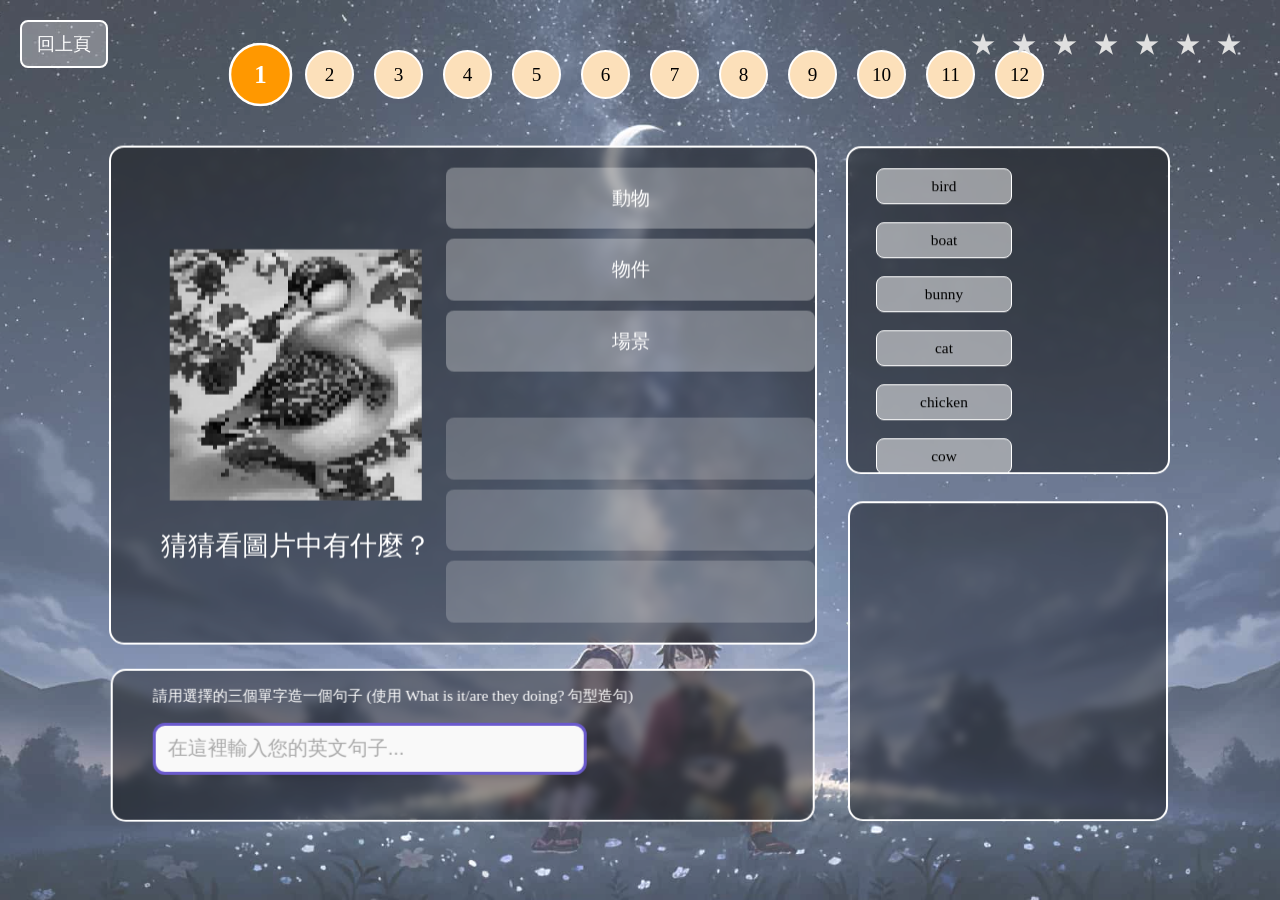
==== easy_mode.html @ 1e6c9f37 "Add files via upload" ====
<!DOCTYPE html>
<html lang="zh-TW">
<head>
    <meta charset="UTF-8">
    <meta name="viewport" content="width=device-width, initial-scale=1.0">
    <title>簡單模式：單字解謎</title>
    <link rel="stylesheet" href="static/css/easy_mode.css">
</head>

<body>
    <audio id="easy-bgm" src="static/audio/music_easy.mp3" loop></audio>

    <div class="bg-layer"></div>
    <a href="index.html" alt="go-back">
        <button id="back-btn" class="back-btn">回上頁</button>
    </a>

    <div id="level-indicator">
        <div class="level-circle active">1</div>
        <div class="level-circle">2</div>
        <div class="level-circle">3</div>
        <div class="level-circle">4</div>
        <div class="level-circle">5</div>
        <div class="level-circle">6</div>
        <div class="level-circle">7</div>
        <div class="level-circle">8</div>
        <div class="level-circle">9</div>
        <div class="level-circle">10</div>
        <div class="level-circle">11</div>
        <div class="level-circle">12</div>
    </div>

    <div id="stars-container">
        <span class="star word-star">★</span>
        <span class="star word-star">★</span>
        <span class="star word-star">★</span>
        <span class="star sentence-star">★</span>
        <span class="star sentence-star">★</span>
        <span class="star sentence-star">★</span>
        <span class="star sentence-star">★</span>

        <div id="scoring-standards" class="scoring-standards">
            <h4>如何獲得更多星星?</h4>
            <ul>
                <li>⭐ 句子符合題目文法提示要求</li>
                <li>⭐ 句子完全使用了所選擇的三個單字</li>
                <li>⭐ 基本文法、大小寫、標點與空格使用正確</li>
                <li>⭐ 句子使用適當形容詞，達一定長度、豐富度</li>  
            </ul>
        </div>
    </div>

    <div id="game-box" class="game-box">
        <div id="left-side">
            <img id="vague-image" src="" alt="vague-image">
            <p>猜猜看圖片中有什麼？</p>
        </div>
        <div id="right-side">
            <div id="tip-boxes">
                <div class="tip-box" id="tip1"></div>
                <div class="tip-box" id="tip2"></div>
                <div class="tip-box" id="tip3"></div>
            </div>
            <div id="answer-boxes">
                <div class="answer-box" id="answer1"></div>
                <div class="answer-box" id="answer2"></div>
                <div class="answer-box" id="answer3"></div>
            </div>
        </div>
    </div>

    <div class="sentence" id="sentence">
        <p>請用選擇的三個單字造一個句子</p>
        <input type="text" id="sentence-input" placeholder="在這裡輸入您的英文句子..." class="sentence-input">
        <button class="confirm-btn hidden">確認</button>
    </div>

    <div id="answer-area" class="answer-area">
        <div class="word-card">
            <div class="cards"></div>
            <button class="submit-btn hidden">檢查答案</button>
        </div> 
        <div class="feed-back">
            <div id="feedback-container"></div>
        </div> 
    </div>

    <div id="image-modal" class="modal-backdrop">
        <div class="modal-content">
            <div id="modal-summary-stars" class="modal-summary-stars">
                <span class="m-star">★</span>
                <span class="m-star">★</span>
                <span class="m-star">★</span>
                <span class="m-star">★</span>
                <span class="m-star">★</span>
                <span class="m-star">★</span>
                <span class="m-star">★</span>
            </div>
            <div class="modal-body">
                <div class="modal-body-flex">
                    <div class="image-column">
                        <h3>關卡原始圖片：</h3>
                        <img id="generated-image" src="" alt="Original Image">
                    </div>
                    <div class="image-column">
                        <h3>您用句子生成的圖片如下：</h3>
                        <div id="ai-loading-placeholder">圖片生成中...</div>
                        <img id="ai-generated-image" src="" alt="AI Generated Image" class="hidden">
                    </div>
                </div>
            </div>
            <div class="modal-footer">
                <button id="next-level-btn">下一關</button>
            </div>
        </div>
    </div>

    <script>
        let currentLevel = 1; 
        let levelDataCache = []; 
        let currentSentencePrompt = ""; 
        let feedbackCount = 0; 

        const words = [
            "universe","crocodile","jellyfish","farm","cow","chicken","turtle","umbrella","raining",
            "pigeon","penguin","fence","waterfall","elephant","bird","bunny","desert","wolf","rock",
            "zebra","lion","boat","ocean","whale","cat","moon","night","koala","ice","grass","puppy",
            "parrot","forest","snow","rose","duck","tiger","horse","goose","mountain","giraffe","fish"
        ];

        function updateStars(type, count) {
            const selector = type === 'word' ? '.word-star' : '.sentence-star';
            const starGroup = document.querySelectorAll(selector);
            starGroup.forEach((star, index) => {
                if (index < count) {
                    star.classList.add('active'); 
                } else {
                    star.classList.remove('active');
                }
            });
        }

        function typeEffect(elementId, text, delay = 30, callback = null) {
            const container = document.getElementById(elementId);
            container.innerHTML = ''; 
            
            const outputElement = document.createElement('div');
            outputElement.style.whiteSpace = 'pre-wrap'; 
            outputElement.style.lineHeight = '1.6'; 
            container.appendChild(outputElement);
            
            let i = 0;
            const feedBackBox = document.querySelector(".feed-back"); 
            
            function typing() {
                if (i < text.length) {
                    outputElement.textContent += text.charAt(i);
                    i++;
                    if (feedBackBox) feedBackBox.scrollTop = feedBackBox.scrollHeight;
                    setTimeout(typing, delay);
                } else if (callback) { 
                    callback(); 
                }
            }
            typing();
        }

        // 純前端 AI 繪圖產生器 (帶失敗替代圖片)
        async function generateFrontendImage(promptText) {
            const encodedPrompt = encodeURIComponent(`children storybook style illustration, ${promptText}, vivid colors, cute, clean lines`);
            const imageUrl = `https://image.pollinations.ai/prompt/${encodedPrompt}?width=512&height=512&nologo=true`;
            const fallbackImage = "static/image/default_ai.png"; // 備用圖片路徑

            return new Promise((resolve) => {
                const img = new Image();
                img.src = imageUrl;
                img.onload = () => resolve(imageUrl);
                img.onerror = () => {
                    console.warn("Pollinations.ai 請求失敗，切換至備用圖片");
                    const levelData = levelDataCache.find(item => Number(item.level) === Number(currentLevel));
                    resolve(levelData ? levelData.image_origin : fallbackImage);
                };
            });
        }

        // Gemini API 前端呼叫邏輯
        async function fetchGeminiAnalysis(userSentence, correctSelected, wrongSelected, missingWords, targetAnswers, sentencePrompt, roundIndex) {
            const requestBody = {
                userSentence,
                correctSelected,
                wrongSelected,
                missingWords,
                targetAnswers,
                sentencePrompt,
                roundIndex
            };

            // 呼叫自己的後端路由
            const response = await fetch("/api/gemini", {
                method: "POST",
                headers: { "Content-Type": "application/json" },
                body: JSON.stringify(requestBody)
            });

            if (!response.ok) {
                throw new Error(`Serverless API 回應異常: ${response.status}`);
            }

            const data = await response.json();
            return data.result;
        }

        // API 請求失敗時觸發的本地罐頭診斷引擎 (Fallback)
        function generatePureFrontendFeedback(sentence, missingWords, userWords) {
            let feedback = "🤖 AI 老師學習與診斷建議：\n\n";
            const s = sentence.trim();

            if (missingWords.length > 0) {
                feedback += `1. 單字提示：有部分目標單字尚未答對或填入哦！請再次檢查圖片細節。\n`;
            } else {
                feedback += `1. 單字提示：太棒了！三個圖片目標單字都有正確選擇與應用！\n`;
            }

            let grammarIssues = [];
            if (!/^[A-Z]/.test(s)) grammarIssues.push("句首字母記得要大寫");
            if (!/[.!?]$/.test(s)) grammarIssues.push("句尾記得加上標點符號 (.)");
            
            if (grammarIssues.length > 0) {
                feedback += `2. 文法修正：${grammarIssues.join("；")}。\n`;
            } else {
                feedback += `2. 文法修正：大小寫與句尾標點符號非常標準！\n`;
            }

            const wordCount = s.split(/\s+/).filter(w => w.length > 0).length;
            if (wordCount < 6) {
                feedback += `3. 畫面引導建議：試著加入一些形容詞（如 big, cute, happy）來豐富句子內容，讓畫面更生動！\n`;
            } else {
                feedback += `3. 畫面引導建議：句子非常有豐富度，表現非常優異！\n`;
            }

            return feedback;
        }

        async function showModal() {
            const levelData = levelDataCache.find(item => Number(item.level) === Number(currentLevel));
            const userSentence = document.getElementById("sentence-input").value.trim();
            
            const currentWordStars = document.querySelectorAll('.word-star.active').length;
            const currentSentenceStars = document.querySelectorAll('.sentence-star.active').length;

            const originalImg = document.getElementById("generated-image");
            const aiImg = document.getElementById("ai-generated-image");
            const loading = document.getElementById("ai-loading-placeholder");
            const footer = document.querySelector(".modal-footer"); 

            if (levelData) originalImg.src = levelData.image_origin;
            loading.classList.remove("hidden");
            loading.textContent = "AI 繪圖大師正在根據你的造句繪製插畫..."; 
            aiImg.classList.add("hidden");
            footer.style.display = "none"; 

            document.getElementById("image-modal").classList.add("visible");
            playStarAnimation(currentWordStars, currentSentenceStars);

            handleFinalSave();

            try {
                const generatedUrl = await generateFrontendImage(userSentence);
                aiImg.src = generatedUrl;
                loading.classList.add("hidden");
                aiImg.classList.remove("hidden");
                footer.style.display = "flex"; 
                
                saveToPortfolio({
                    image: generatedUrl, 
                    mode: '簡單模式',
                    level: currentLevel,
                    sentence: userSentence,
                    wordStars: currentWordStars,
                    sentenceStars: currentSentenceStars,
                    time: new Date().toLocaleString('zh-TW', { hour12: false })
                });
            } catch (e) {
                loading.textContent = "生圖功能暫時休息，不影響過關，請點擊下一關。";
                footer.style.display = "flex";
            }
        }

        function loadLevel(level, isReplay = false) {
            if (level > levelDataCache.length) { level = 1; }
            if (level < 1) { level = 1; }
            
            const levelData = levelDataCache.find(item => item.level === level);
            if (!levelData) return;
            
            currentLevel = level;
            feedbackCount = 0; 
            
            document.querySelectorAll(".level-circle").forEach(c => {
                c.classList.remove("active");
                if (parseInt(c.textContent) === level) c.classList.add("active");
            });

            document.getElementById("vague-image").src = levelData.image_vague;
            document.getElementById("tip1").textContent = levelData.tip[0];
            document.getElementById("tip2").textContent = levelData.tip[1];
            document.getElementById("tip3").textContent = levelData.tip[2];

            if (!isReplay) {
                document.querySelectorAll(".answer-box").forEach(b => { 
                    b.textContent = ""; 
                    b.classList.remove("incorrect", "correct", "correct-locked"); 
                });

                document.getElementById("sentence-input").value = "";
                document.getElementById("feedback-container").innerHTML = "";

                const confirmBtn = document.querySelector(".confirm-btn");
                if (confirmBtn) {
                    confirmBtn.textContent = "確認";
                    confirmBtn.disabled = false; 
                }

                renderCards(); 
                setSentencePrompt(levelData);
            }

            updateConfirmButton();

            document.querySelectorAll(".star").forEach(s => {
                s.classList.remove("active", "lit"); 
            });
            document.querySelectorAll(".m-star").forEach(s => {
                s.classList.remove("active-word", "active-sentence", "lit");
            });
        }

        function renderCards() {
            const container = document.querySelector(".cards");
            const taken = Array.from(document.querySelectorAll(".answer-box")).map(b => b.textContent.trim()).filter(w => w !== "");
            container.innerHTML = "";
            [...words].sort().forEach(word => {
                if (taken.includes(word)) return;
                const card = document.createElement("div");
                card.className = "card";
                card.textContent = word;
                card.dataset.word = word;
                container.appendChild(card);
            });
        }

        function setSentencePrompt(levelData) {
            const p = document.querySelector("#sentence p");
            if (levelData?.sentence?.length > 0) {
                currentSentencePrompt = levelData.sentence[Math.floor(Math.random() * levelData.sentence.length)];
                p.innerHTML = `請用選擇的三個單字造一個句子 (${currentSentencePrompt})`;
            }
        }

        function updateConfirmButton() {
            const a1 = document.getElementById("answer1").textContent.trim();
            const a2 = document.getElementById("answer2").textContent.trim();
            const a3 = document.getElementById("answer3").textContent.trim();
            const s = document.getElementById("sentence-input").value.trim();
            
            const isCardsFull = (a1 !== "" && a2 !== "" && a3 !== "");
            document.querySelector(".submit-btn").classList.toggle("hidden", !isCardsFull);

            const isSentenceReady = (s !== "");
            document.querySelector(".confirm-btn").classList.toggle("hidden", !isSentenceReady);
        }

        function handleSubmitAnswer() {
            const levelData = levelDataCache.find(item => item.level === currentLevel);
            if (!levelData) return;
            const userBoxes = [document.getElementById("answer1"), document.getElementById("answer2"), document.getElementById("answer3")];
            const corrects = levelData.answer.map(w => w.toLowerCase());

            userBoxes.forEach(box => {
                const word = box.textContent.trim().toLowerCase();
                box.classList.remove("incorrect", "correct", "correct-locked");
                if (corrects.includes(word)) {
                    box.classList.add("correct", "correct-locked"); 
                } else if (word !== "") {
                    box.classList.add("incorrect"); 
                }
            });
            const correctCount = document.querySelectorAll(".answer-box.correct").length;
            updateStars('word', correctCount);
        }

        function evaluateSentenceStars(sentence, userWords) {
            let stars = 0;
            const s = sentence.trim();
            const sLower = s.toLowerCase();
            
            const hasPattern = /\b(these|those|they are)\b/i.test(sLower) || /\bwhat (is|are) .+ doing\b/i.test(sLower);
            const usedCount = userWords.filter(w => sLower.includes(w.toLowerCase())).length;
            
            const hasSubject = /\b(i|you|he|she|it|we|they|the|this|that|these|those)\b/i.test(sLower);
            const hasVerb = /\b(is|am|are|was|were|be|have|has|do|does|did|can|could|will|should)\b/i.test(sLower);
            const properFormat = /^[A-Z]/.test(s) && /[.!?]$/.test(s); 
            const noSpacingIssue = !(/\s[.,!?;:]|[.,!?;:](?!\s|$)|\s{2,}/.test(s)); 
            
            const wordCount = s.split(/\s+/).filter(w => w.length > 0).length;
            const hasAdjective = /\b(beautiful|cute|big|huge|tall|short|small|happy|sad|hot|cold|red|orange|blue|green|yellow|white|black|gray|fast|slow|good|nice)\b/i.test(sLower);

            if (hasPattern) {
                stars = 1;
                if (usedCount >= 3) {
                    stars = 2;
                    if (properFormat && hasSubject && hasVerb && noSpacingIssue) {
                        stars = 3;
                        if (wordCount >= 6 && hasAdjective) {
                            stars = 4;
                        }
                    }
                }
            }

            updateStars('sentence', stars);
        }

        async function handleConfirm() {
            const btn = document.querySelector(".confirm-btn");
            const sentenceInput = document.getElementById("sentence-input");
            const levelData = levelDataCache.find(item => item.level === currentLevel);
            
            if (!levelData) return;

            const userBoxes = [document.getElementById("answer1"), document.getElementById("answer2"), document.getElementById("answer3")];
            const selectedWords = userBoxes.map(b => b.textContent.trim().toLowerCase()).filter(w => w !== "");
            const targetAnswers = levelData.answer.map(w => w.toLowerCase());

            const correctSelected = selectedWords.filter(w => targetAnswers.includes(w));
            const wrongSelected = selectedWords.filter(w => !targetAnswers.includes(w));
            const missingWords = targetAnswers.filter(w => !selectedWords.includes(w));

            evaluateSentenceStars(sentenceInput.value.trim(), selectedWords);

            if (feedbackCount >= 2) { 
                showModal();
                return;
            }

            btn.disabled = true;
            document.getElementById("feedback-container").innerHTML = "🤖 AI 老師正在連線批改並分析學習進度...";

            let finalFeedback = "";
            try {
                // 優先呼叫 Gemini API 分析
                finalFeedback = await fetchGeminiAnalysis(
                    sentenceInput.value.trim(),
                    correctSelected,
                    wrongSelected,
                    missingWords,
                    targetAnswers,
                    currentSentencePrompt,
                    feedbackCount
                );
            } catch (err) {
                console.warn("Gemini API 請求失敗，改為本地診斷引導:", err);
                finalFeedback = generatePureFrontendFeedback(sentenceInput.value.trim(), missingWords, selectedWords);
            }

            typeEffect('feedback-container', finalFeedback, 30, () => {
                feedbackCount++; 
                btn.disabled = false;

                if (feedbackCount < 2) {
                    btn.textContent = "再造一次";
                } else {
                    btn.textContent = "生成圖片";
                }
                updateConfirmButton();
            });
        }

        window.addEventListener("DOMContentLoaded", () => {
            const bgm = document.getElementById("easy-bgm");
            if (bgm) {
                bgm.play().catch(e => console.log("BGM 自動播放限制受限"));
            }

            document.querySelector(".cards").addEventListener("click", e => {
                if (!e.target.classList.contains("card")) return;
                const emptyBox = [
                    document.getElementById("answer1"),
                    document.getElementById("answer2"),
                    document.getElementById("answer3")
                ].find(b => b.textContent.trim() === "");
                
                if (emptyBox) {
                    emptyBox.textContent = e.target.dataset.word; 
                    e.target.remove(); 
                    updateConfirmButton(); 
                }
            });

            document.querySelectorAll(".answer-box").forEach(box => {
                box.addEventListener("click", () => {
                    if (box.textContent === "" || box.classList.contains("correct-locked")) return;
                    box.textContent = ""; 
                    box.classList.remove("incorrect", "correct");
                    renderCards(); 
                    updateConfirmButton();
                });
            });

            document.getElementById("sentence-input").addEventListener("input", () => {
                updateConfirmButton();
            });

            document.querySelector(".confirm-btn").addEventListener("click", handleConfirm);
            document.querySelector(".submit-btn").addEventListener("click", handleSubmitAnswer); 

            document.getElementById("next-level-btn").addEventListener("click", () => { 
                document.getElementById("image-modal").classList.remove("visible");
                handleFinalSave(); 

                document.querySelectorAll(".m-star").forEach(s => s.classList.remove("lit"));
                
                setTimeout(() => {
                    loadLevel(currentLevel + 1); 
                }, 100);
            });
            
            fetch("static/data/easy_mode.json")
                .then(res => res.json())
                .then(data => { 
                    levelDataCache = data; 
                    const urlParams = new URLSearchParams(window.location.search);
                    const levelParam = urlParams.get('level');
                    loadLevel(levelParam ? parseInt(levelParam) : 1);
                })
                .catch(err => {
                    console.error("關卡資料載入失敗", err);
                });
        });

        function saveToPortfolio(data) {
            try {
                let portfolio = JSON.parse(localStorage.getItem('userPortfolio')) || [];
                portfolio.unshift(data); 
                
                if (portfolio.length > 15) {
                    portfolio.pop(); 
                }
                
                localStorage.setItem('userPortfolio', JSON.stringify(portfolio));
            } catch (e) {
                console.error("作品集儲存失敗，空間不足", e);
            }
        }

        function playStarAnimation(totalWordStars, totalSentenceStars) {
            const modalStars = document.querySelectorAll('.m-star');
            const starAudioPath = 'static/audio/star.mp3';
            
            modalStars.forEach(s => s.classList.remove('active-word', 'active-sentence'));

            for (let i = 0; i < totalWordStars; i++) {
                setTimeout(() => {
                    if (modalStars[i]) {
                        modalStars[i].classList.add('active-word'); 
                        new Audio(starAudioPath).play().catch(e => {});
                    }
                }, i * 400);
            }

            for (let j = 0; j < totalSentenceStars; j++) {
                setTimeout(() => {
                    const starIndex = j + 3; 
                    if (modalStars[starIndex]) {
                        modalStars[starIndex].classList.add('active-sentence'); 
                        new Audio(starAudioPath).play().catch(e => {});
                    }
                }, (j + totalWordStars) * 400); 
            }
        }

        function handleFinalSave() {
            const mode = 'easy';
            const currentWordStars = document.querySelectorAll('.word-star.active').length;
            const currentSentenceStars = document.querySelectorAll('.sentence-star.active').length;
            const totalStars = currentWordStars + currentSentenceStars;

            let starRecords = JSON.parse(localStorage.getItem('starRecords')) || { "easy": {}, "hard": {} };
            if (!starRecords[mode]) starRecords[mode] = {};
            
            const prevStars = starRecords[mode][currentLevel] || 0;
            if (totalStars > prevStars) {
                starRecords[mode][currentLevel] = totalStars;
                localStorage.setItem('starRecords', JSON.stringify(starRecords));
            }

            let progressData = JSON.parse(localStorage.getItem('gameProgress')) || { "easy": 1, "hard": 1 };
            if (currentLevel >= progressData[mode]) {
                progressData[mode] = currentLevel + 1;
                localStorage.setItem('gameProgress', JSON.stringify(progressData));
            }
        }
    </script>
</body>
</html>
---- static/css/easy_mode.css ----
body, html {
    margin: 0;
    padding: 0;
    height: 100%;
    overflow: hidden;
    font-family: "Noto Sans TC", "sans-serif"; 
    color: white;
    text-align: center;
    align-items: center;
    box-sizing: border-box;
}
.bg-layer {
    position: fixed;
    top: 0;
    left: 0;
    width: 100%;
    height: 100%;
    background-image: url('/static/image/background_easy.jpg');
    background-size: cover;
    background-position: center;
    background-repeat: no-repeat;
    opacity: 0.75; /* ✅ 只讓背景變透明 */
    z-index: -1; /* ✅ 在所有前景元素之下 */
}

#back-btn {
    position: fixed;
    top: 20px;
    left: 20px;
    padding: 10px 15px;
    background: rgba(255, 255, 255, 0.3);
    border: 2px solid white;
    border-radius: 8px;
    color: white;
    font-size: 1.1em;
    cursor: pointer;
    transition: background 0.3s ease;
}
#back-btn:hover {
    background: rgba(255, 255, 255, 0.5);
}

.game-box {
    position: absolute;
    top: 50%;
    left: 50%;
    width: 55%;
    height: 55%;
    transform: translate(-75%, -61%);
    background: rgba(0, 0, 0, 0.4);
    border: 2px solid white;
    border-radius: 15px;
    backdrop-filter: blur(5px);
    display: flex;
    justify-content: center;
    align-items: center;
}
.sentence {
    box-sizing: border-box;
    position: absolute;
    top: 50%;
    left: 40%;
    width: 55%;
    height: 17%;
    background: rgba(0, 0, 0, 0.4);
    border: 2px solid white;
    border-radius: 15px;
    backdrop-filter: blur(5px);
    transform: translate(-57%, 143%);
    text-align: left;
    font-size: 1.2em;
    padding: 0 40px;
}
.sentence p {
    font-size: 1.2vw;
    /* margin: 20px 0; */
}
/* 針對造句區域的樣式調整 */
.sentence-input {
    width: 70%; /* 依照使用者要求設定寬度 */
    height: 35%; /* 固定高度，使其看起來像長方形 */
    padding: 0 12px; /* 左右內邊距，上下由 height 決定 */
    line-height: 48px; /* 確保文字垂直居中 */
    box-sizing: border-box; /* 確保 padding/border 不增加總尺寸 */
    border: 3px solid #6A5ACD; /* 紫羅蘭色邊框 */
    border-radius: 12px;
    font-size: 20px;
    box-shadow: 0 4px 6px rgba(0, 0, 0, 0.1);
    font-family: 'Inter', Arial, sans-serif;
    transition: border-color 0.3s, box-shadow 0.3s;
    background-color: #f9f9f9;
    /* 關鍵：確保文字不會換行，且超出部分隱藏 */
    white-space: nowrap;
    overflow-x: auto; /* 允許橫向滾動查看超出內容 */
    overflow-y: hidden; /* 隱藏垂直滾動條 */
    /* margin-bottom: 50px; */
}

.sentence-input::placeholder {
    color: #aaa;
}

.sentence-input:focus {
    outline: none;
    border-color: #483D8B; /* 深紫羅蘭色 */
    box-shadow: 0 0 10px rgba(72, 61, 139, 0.6);
}

.answer-area {
    position: absolute;
    top: 50%;
    left: 50%;
    width: 25%;
    height: 75%;
    transform: translate(65%, -45%);
    display: flex;
    justify-content: center;
    align-items: center;
    flex-direction: column;
    gap: 4%;
}
.word-card, .feed-back {
    width: 100%;
    height: 48%;
    background: rgba(0, 0, 0, 0.4); 
    border: 2px solid white;
    border-radius: 15px;
    backdrop-filter: blur(5px);
}
.word-card {
    display: flex;
    flex-direction: row;
    gap: 5%;
}
.cards{
    height: 100%;
    width: 60%;
    /* border: 3px solid black; */
    display: flex;
    flex-direction: column;
    gap: 10px;
    overflow-y: scroll;
}
.cards::-webkit-scrollbar {
    display: none;
}

.card {
    width: 70%;
    padding: 8px 0;
    margin: 4px auto;
    background: rgba(255, 255, 255, 0.5);
    border: 1px solid white;
    color: black;
    border-radius: 8px;
    text-align: center;
    font-size: 1.2vw;
    cursor: pointer;
    transition: 0.2s;
}
.card:first-child {
    margin-top: 20px;
}
.card:last-child {
    margin-bottom: 20px;
}
.card:hover {
    background: rgba(255, 255, 255, 0.7);
}

.confirm {
    display: flex;
    height: 100%;
    width: 20%;
    /* border: 3px solid black; */
    align-items: flex-end;
    justify-content: left;
}

.feed-back {
    display: grid;
    box-sizing: border-box;
    padding: 20px 10px;
    text-align: center;
    justify-content: center;
    align-content: flex-start;
    font-size: 1em;
    overflow: hidden;
    overflow-y: auto;
}

.feed-back::-webkit-scrollbar {
    width: 0;
    height: 0;
}

#level-indicator {
    width: 100%;
    display: flex;
    justify-content: center;
    gap: 20px; /* 等距 */
    margin-top: 50px; /* 讓它在 game-box 上方 */
}

.level-circle {
    width: 5vh;
    height: 5vh;
    border-radius: 50%;
    background: rgb(252, 224, 186);
    color: black;
    border: 2px solid white;
    display: flex;
    justify-content: center;
    align-items: center;
    font-size: 1.2em;
    user-select: none; /* 禁止選取文字 */
    pointer-events: none; /* 禁止點擊 */
    transition: transform 0.3s ease, background 0.3s ease;
}
/* 當前關卡 */
.level-circle.active {
    transform: scale(1.4);
    background: rgb(255, 174, 45);
    color: black;
    font-weight: bold;
}
/* 星星 */
.star {
    font-size: 2vw;
    color: #e0e0e0; /* 預設灰色 */
    transition: color 0.3s, transform 0.3s;
    display: inline-block;
    /* -webkit-text-stroke: 1px #555; 1px 寬的黑色邊框 */
}
.word-star.active {
    color: #f1c40f; /* 亮黃色 */
    text-shadow: 0 0 10px rgba(241, 196, 15, 0.6);
    transform: scale(1.1);
}

/* 後四顆：造句星星點亮時（橘色） */
.sentence-star.active {
    color: #ff8800; /* 亮橘色 */
    text-shadow: 0 0 12px rgba(255, 136, 0, 0.6);
    transform: scale(1.1);
}
#stars-container {
    display: flex;
    position: absolute;
    top: 3vh;
    right: 3vw;
    flex-direction: row;
    gap: 15px;
    cursor: help;
}
/* 資訊框的基本設定 */
.scoring-standards {
    display: none;        /* 預設隱藏 */
    position: absolute;
    top: 40px;            /* 出現在星星下方 */
    right: 0;             /* 靠右對齊 */
    width: 300px;
    background-color: rgba(0, 0, 0, 0.75); /* 半透明黑色背景 */
    color: white;
    padding: 15px;
    border-radius: 8px;
    box-shadow: 0 4px 15px rgba(0,0,0,0.3);
    z-index: 1000;        /* 確保在最上層 */
    text-align: left;
    pointer-events: none; /* 防止滑鼠滑入資訊框時造成閃爍 */
}

/* 核心邏輯：當滑鼠停留在容器上時，顯示資訊框 */
#stars-container:hover .scoring-standards {
    display: block;
}

/* 內部的文字樣式微調 */
.scoring-standards h4 {
    margin: 0 0 10px 0;
    color: #f1c40f;
    font-size: 1.1em;
}

.scoring-standards ul {
    margin: 0;
    padding-left: 0;
    list-style: none;
    font-size: 0.9em;
    line-height: 1.6;
}

/* 左側圖片區 */
#left-side {
    flex: 1;
    height: 100%;
    display: flex;
    justify-content: center; /* 水平置中 */
    align-items: center;     /* 垂直置中 */
    flex-direction: column;
    font-size: 1.5em;
    /* border: 2px solid black; */
    transform: translate(5%, 5%);
}
#left-side p {
    font-size: 3vh;
}
#vague-image {
    width: 75%;  /* 可自行調整 */
    height: auto;
    object-fit: cover;
}

/* 圖片淡出 */
#vague-image.fade-out {
    opacity: 0;
    transition: opacity 0.7s ease-in-out;
}

/* 圖片淡入 */
#vague-image.fade-in {
    opacity: 1;
    transition: opacity 0.7s ease-in-out;
}

/* 右側區域 */
#right-side {
    flex: 1;
    height: 100%;
    display: flex;
    flex-direction: column;
    justify-content: center; /* 上下分開 */
    align-items: center;            /* 水平置中 */
    padding: 20px 0;                /* 上下內距 */
    box-sizing: border-box;
    gap: 10%;
}

/* 上方提示框 */
#tip-boxes {
    display: flex;
    flex-direction: column;
    gap: 10px;
    height: 45%; /* 分配這組容器在右側佔用的總高度比例 */
    width: 100%; /* 寬度佔滿，由內部的 box 自己決定寬度 */
    align-items: center;
}
.tip-box {
    height: 30%;          /* 佔父容器 (#tip-boxes) 高度的 15% */
    min-height: 30px;     /* 設定保險值，避免縮得太小 */
    
    /* 2. 透過長寬比自動決定寬度 */
    aspect-ratio: 6 / 1;  
    width: auto;
    background: rgba(255, 255, 255, 0.3);
    border-radius: 8px;
    display: flex;
    justify-content: center;
    align-items: center;
    font-size: 1.5vw;
}
/* 下方答案框 */
#answer-boxes {
    display: flex;
    flex-direction: column;
    gap: 10px;
    height: 45%; /* 分配這組容器在右側佔用的總高度比例 */
    width: 100%; /* 寬度佔滿，由內部的 box 自己決定寬度 */
    align-items: center;
}
/* 正確答案的綠色背景 */
.answer-box.correct, .answer-box.correct-locked {
    background-color: rgb(120, 255, 120); 
    color: black; /* 確保文字在淺綠背景上清晰 */
}

/* 錯誤答案的紅色背景 */
.answer-box.incorrect {
    background-color: rgb(255, 120, 120);
    color: black; /* 確保文字在淺紅背景上清晰 */
}

.answer-box {
    height: 30%;          /* 佔父容器 (#tip-boxes) 高度的 15% */
    min-height: 30px;     /* 設定保險值，避免縮得太小 */
    
    /* 2. 透過長寬比自動決定寬度 */
    aspect-ratio: 6 / 1;  
    width: auto;        /* 讓高度由比例決定，不要寫死 % */
    background: rgba(255, 255, 255, 0.2);
    border-radius: 8px;
    display: flex;
    justify-content: center;
    align-items: center;
    font-size: 1.5vw;
}


 /* 移除 .ai-title 樣式 */
#feedback-container {
    min-height: 50px; /* 預留空間給打字內容，防止佈局跳動 */
    margin-bottom: 20px;
    white-space: pre-wrap; /* 保持文本中的換行符號 */
    font-size: 1.2rem;
    color: white;
}
/* 載入動畫點點 */
.loading-dot {
    animation: loading-pulse 1.5s infinite;
}
.modal-body-flex {
    display: flex;
    justify-content: center;
    align-items: flex-start;
    gap: 20px;
    margin-top: 15px;
}
.image-column {
    flex: 1;
    display: flex;
    flex-direction: column;
    align-items: center;
}
.image-column img {
    width: 100%;
    height: auto;
    max-height: 450px;
    object-fit: contain;
}
#ai-loading-placeholder {
    color: black;
    font-weight: bold; 
    margin-top: 20px;
}

/* Loading dots animation */
@keyframes blink {
    0% { opacity: 0.2; }
    20% { opacity: 1; }
    100% { opacity: 0.2; }
}

.loading-dot {
    font-weight: bold;
    animation: blink 1.4s infinite;
}
.loading-dot:nth-child(2) {
    animation-delay: 0.2s;
}
.loading-dot:nth-child(3) {
    animation-delay: 0.4s;
}

.confirm-btn {
    position: absolute;
    right: 20px;
    margin-bottom: 20px;
    padding: 6px 12px;
    border-radius: 8px;
    font-size: 1vw;
    border: 2px solid white;
    background: rgb(252, 224, 186);
    transition: background 0.3s ease;
}
.submit-btn {
    position: absolute;
    right: 20px;
    bottom: 20px;
    padding: 8px 15px;
    border-radius: 8px;
    font-size: 1vw;
    border: 2px solid white;
    background: rgb(252, 224, 186);
    transition: background 0.3s ease;
}
.confirm-btn:hover {
    background: rgb(255, 174, 45);
}
.submit-btn:hover {
    background: rgb(255, 174, 45);
}
/* 生成圖片按鈕樣式 */
#generate-image-btn {
    position: absolute;
    /* 讓按鈕位於輸入框右上方 (約與輸入框中央對齊) */
    bottom: 20px; 
    right: 120px;
    padding: 14px 18px;
    background-color: #3b5998; 
    color: white;
    border: none;
    border-radius: 5px;
    cursor: pointer;
    font-weight: bold;
    transition: background-color 0.2s;
    z-index: 10; 
}

#generate-image-btn:hover {
    background-color: #4c70ba;
}

@keyframes loading-pulse {
    0%, 100% { opacity: 1; }
    50% { opacity: 0.3; }
}


a {
    text-decoration: none; /*去掉文字底線*/
    color: inherit; /*保持文字原來顏色*/
}
.hidden {
    display: none !important;
    /* display: none ; */
}
/* ================= 模態視窗樣式 Start ================= */
.modal-backdrop {
    /* 蓋住整個畫面 */
    position: fixed;
    top: 0;
    left: 0;
    width: 100%;
    height: 100%;
    background-color: rgba(0, 0, 0, 0.7); /* 半透明黑色背景 */
    display: flex; /* 啟用 Flexbox 進行置中 */
    justify-content: center; /* 水平置中 */
    align-items: center; /* 垂直置中 */
    z-index: 1000; /* 確保在最上層 */
    visibility: hidden; /* 預設隱藏 */
    opacity: 0;
    transition: visibility 0s, opacity 0.3s ease;
}

.modal-backdrop.visible {
    visibility: visible;
    opacity: 1;
}

.modal-content {
    background-color: #fff;
    padding: 20px;
    border-radius: 15px;
    box-shadow: 0 4px 12px rgba(0, 0, 0, 0.2);
    /* 設置寬高並置中 */
    width: 70vw; /* 寬度 70% */
    height: 70vh; /* 高度 70% */
    max-width: 800px; /* 避免在超寬螢幕上過大 */
    max-height: 600px; /* 避免在超高螢幕上過高 */
    display: flex;
    flex-direction: column;
    justify-content: space-between; /* 讓內容與按鈕區分開 */
    align-items: center;
    text-align: center;
}

.modal-body {
    flex-grow: 1; /* 讓內容區佔據剩餘空間 */
    width: 100%;
    display: flex;
    flex-direction: column;
    justify-content: center;
    align-items: center;
    overflow: hidden; /* 確保內容不超出 */
}
        
.modal-body h3 {
    margin-bottom: 10px;
    color: #333;
}

.modal-body img {
    max-width: 90%;
    max-height: 80%; /* 留空間給標題 */
    border-radius: 8px;
    object-fit: contain; /* 確保圖片完整顯示 */
    border: 2px solid #ddd;
}

.modal-footer {
    width: 100%;
    padding-top: 15px;
    border-top: 1px solid #eee;
    display: flex;
    justify-content: center; /* 置中按鈕群組 */
    gap: 20px; /* 按鈕間距 */
}
        
.modal-footer button {
    padding: 10px 20px;
    border: none;
    border-radius: 8px;
    cursor: pointer;
    font-size: 16px;
    font-weight: bold;
    transition: background-color 0.2s;
}

.modal-summary-stars {
    text-align: center;
    margin-bottom: 20px;
    font-size: 2.5rem; /* 星星大一點比較霸氣 */
}

.m-star {
    color: #444; /* 預設暗灰色 */
    margin: 0 5px;
    transition: transform 0.2s ease, color 0.2s ease;
    display: inline-block;
}

/* Modal 前三顆亮起：黃色 */
.m-star.active-word {
    color: #FFD700 !important; /* 金色/黃色 */
    text-shadow: 0 0 10px rgba(255, 215, 0, 0.8);
    transform: scale(1.2);
}

/* 修正：對應 JS 的 active-sentence (後四顆：造句星) */
.m-star.active-sentence {
    color: #ff8800 !important; /* 橘色 */
    text-shadow: 0 0 15px rgba(255, 136, 0, 0.8);
    transform: scale(1.2);
}

#replay-btn {
    background-color: #6c757d; /* 灰色 */
    color: white;
}
#replay-btn:hover {
    background-color: #5a6268;
}

#next-level-btn {
    background-color: #007bff; /* 藍色 */
    color: white;
}
#next-level-btn:hover {
    background-color: #0056b3;
}
        
/* 關卡指示器樣式更新 (確保 active 狀態能正確顯示) */
.level-circle.active {
    background-color: #ff9800; /* 活躍關卡顏色 */
    color: white;
    transform: scale(1.3);
    font-weight: bold;
}
.level-circle {
    /* 假設您的 CSS 中有基礎樣式，這裡只加上過渡效果 */
    transition: all 0.2s ease;
}
/* ================= 模態視窗樣式 End ================= */


@media screen and (max-width: 768px) {
    .game-box {
        width: 90%;
        height: 30%;
        transform: translate(-50%, -100%);
    }
    #vague-image {
        height: 70%;  /* 可自行調整 */
    }
    .sentence {
        width: 90%;
        height: 14%;
        transform: translate(-39%, 120%);
        font-size: 0.8em;
        padding: 0 20px;
        z-index: 1000;
    }
    .sentence p {
        font-size: 3.5vw;
        margin: 8px 0;
    }
    .sentence-input {
        height: 35%; 
        width: 80%;
        font-size: 14px;
        transform: translateY(-15%);
    }
    .answer-area {
        width: 90%;
        height: 35%;
        transform: translate(-50%, 50%);
    }
    .word-card {
        height: 40%;
        transform: translateY(-125%);
    }
    .feed-back {
        height: 45%;
        transform: translateY(-20%);
    }
    .cards {
        width: 60%;
        font-size: 16px;
    }
    .confirm {
        width: 25%;
    }
    .card {
        width: 70%;
        padding: 3px 0;
        margin: 4px auto;
        background: rgba(255, 255, 255, 0.5);
        border: 1px solid white;
        color: black;
        border-radius: 8px;
        text-align: center;
        font-size: 1.2em;
        cursor: pointer;
        transition: 0.2s;
    }
    .confirm-btn {
        right: 10px;
        margin-top: 2px;
        padding: 4px 8px;
        border-radius: 8px;
        font-size: 0.8em;
        transform: translateY(-20%);
    }

    .submit-btn {
        right: 10px;
        bottom: 10px;
        padding: 5px 9px;
        font-size: 1em;
    }

    #level-indicator {
        gap: 10px;
        font-size: 0.5em;
        margin-top: 90px;
    }
    .level-circle {
        width: 16px;
        height: 16px;
    }
    .star {
        font-size: 1.5rem;
    }
    #stars-container {
        top: 5vh;
        right: 3vw;
        gap: 10px;
    }
    #left-side p {
        font-size: 2vh;
    }
    #right-side {
        gap: 20px;
    }

    #tip-boxes {
        gap: 5px;
    }
    #answer-boxes {
        gap: 5px;
    }

    .tip-box {
        height: 25%;
        min-height: 20px;
        font-size: 0.7em;
    }
    .answer-box {
        height: 25%;
        min-height: 20px;
        font-size: 0.7em;
    }
    #feedback-container {
        margin-top: 20px;
        font-size: 0.8rem;
        color: white;
        /* border: 2px solid white; */
    }
    #generate-image-btn {
        bottom: 10px; 
        right: 80px;
        padding: 6px 12px;
        border-radius: 10px;
    }
    .modal-body h3 {
        font-size: 10px;
    }
    .modal-content {
        background-color: #fff;
        padding: 20px;
        border-radius: 15px;
        box-shadow: 0 4px 12px rgba(0, 0, 0, 0.2);
        /* 設置寬高並置中 */
        width: 80vw; /* 寬度 80% */
        height: 45vh; /* 高度 45% */
    }
    .modal-summary-stars {
        font-size: 1.5rem; 
    }
}
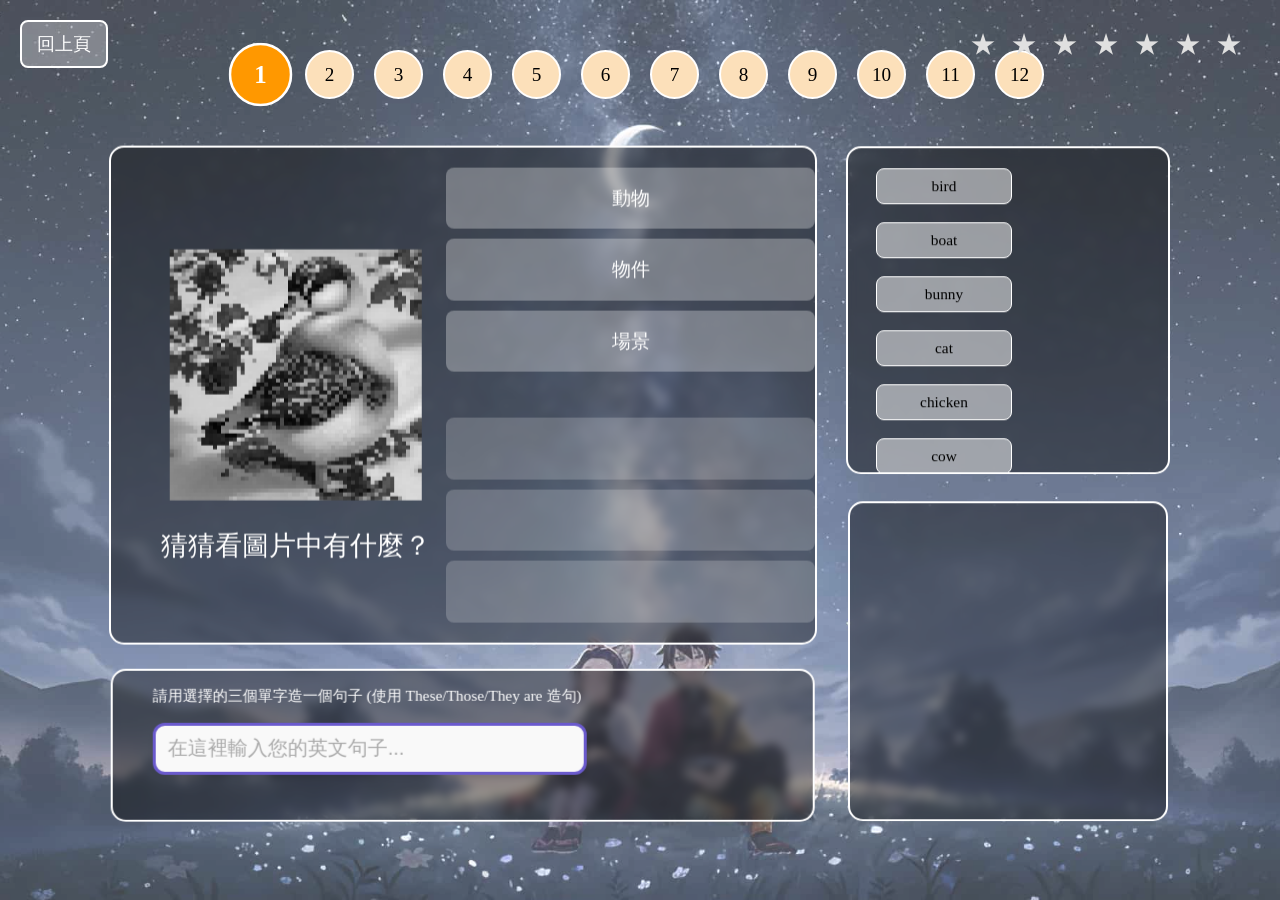
==== commit 8c243165: "Update easy_mode.html" ====
--- a/easy_mode.html
+++ b/easy_mode.html
@@ -165,22 +165,37 @@
             typing();
         }
 
-        // 純前端 AI 繪圖產生器 (帶失敗替代圖片)
+        // 前端 AI 繪圖產生器 (經由 Vercel 後端安全帶入付費版 Key)
         async function generateFrontendImage(promptText) {
-            const encodedPrompt = encodeURIComponent(`children storybook style illustration, ${promptText}, vivid colors, cute, clean lines`);
-            const imageUrl = `https://image.pollinations.ai/prompt/${encodedPrompt}?width=512&height=512&nologo=true`;
-            const fallbackImage = "static/image/default_ai.png"; // 備用圖片路徑
-
-            return new Promise((resolve) => {
-                const img = new Image();
-                img.src = imageUrl;
-                img.onload = () => resolve(imageUrl);
-                img.onerror = () => {
-                    console.warn("Pollinations.ai 請求失敗，切換至備用圖片");
-                    const levelData = levelDataCache.find(item => Number(item.level) === Number(currentLevel));
-                    resolve(levelData ? levelData.image_origin : fallbackImage);
-                };
-            });
+            const fallbackImage = "static/image/default_ai.png";
+
+            try {
+                const response = await fetch("/api/generate-image", {
+                    method: "POST",
+                    headers: { "Content-Type": "application/json" },
+                    body: JSON.stringify({ promptText })
+                });
+
+                if (!response.ok) throw new Error("繪圖 API 回傳失敗");
+
+                const data = await response.json();
+                const imageUrl = data.imageUrl;
+
+                return new Promise((resolve) => {
+                    const img = new Image();
+                    img.src = imageUrl;
+                    img.onload = () => resolve(imageUrl);
+                    img.onerror = () => {
+                        console.warn("圖片載入失敗，切換至備用圖片");
+                        const levelData = levelDataCache.find(item => Number(item.level) === Number(currentLevel));
+                        resolve(levelData ? levelData.image_origin : fallbackImage);
+                    };
+                });
+            } catch (err) {
+                console.warn("呼叫繪圖後端失敗，切換至備用圖片:", err);
+                const levelData = levelDataCache.find(item => Number(item.level) === Number(currentLevel));
+                return levelData ? levelData.image_origin : fallbackImage;
+            }
         }
 
         // Gemini API 前端呼叫邏輯
@@ -195,7 +210,6 @@
                 roundIndex
             };
 
-            // 呼叫自己的後端路由
             const response = await fetch("/api/gemini", {
                 method: "POST",
                 headers: { "Content-Type": "application/json" },
@@ -448,7 +462,6 @@
 
             let finalFeedback = "";
             try {
-                // 優先呼叫 Gemini API 分析
                 finalFeedback = await fetchGeminiAnalysis(
                     sentenceInput.value.trim(),
                     correctSelected,
@@ -602,4 +615,4 @@
         }
     </script>
 </body>
-</html>+</html>
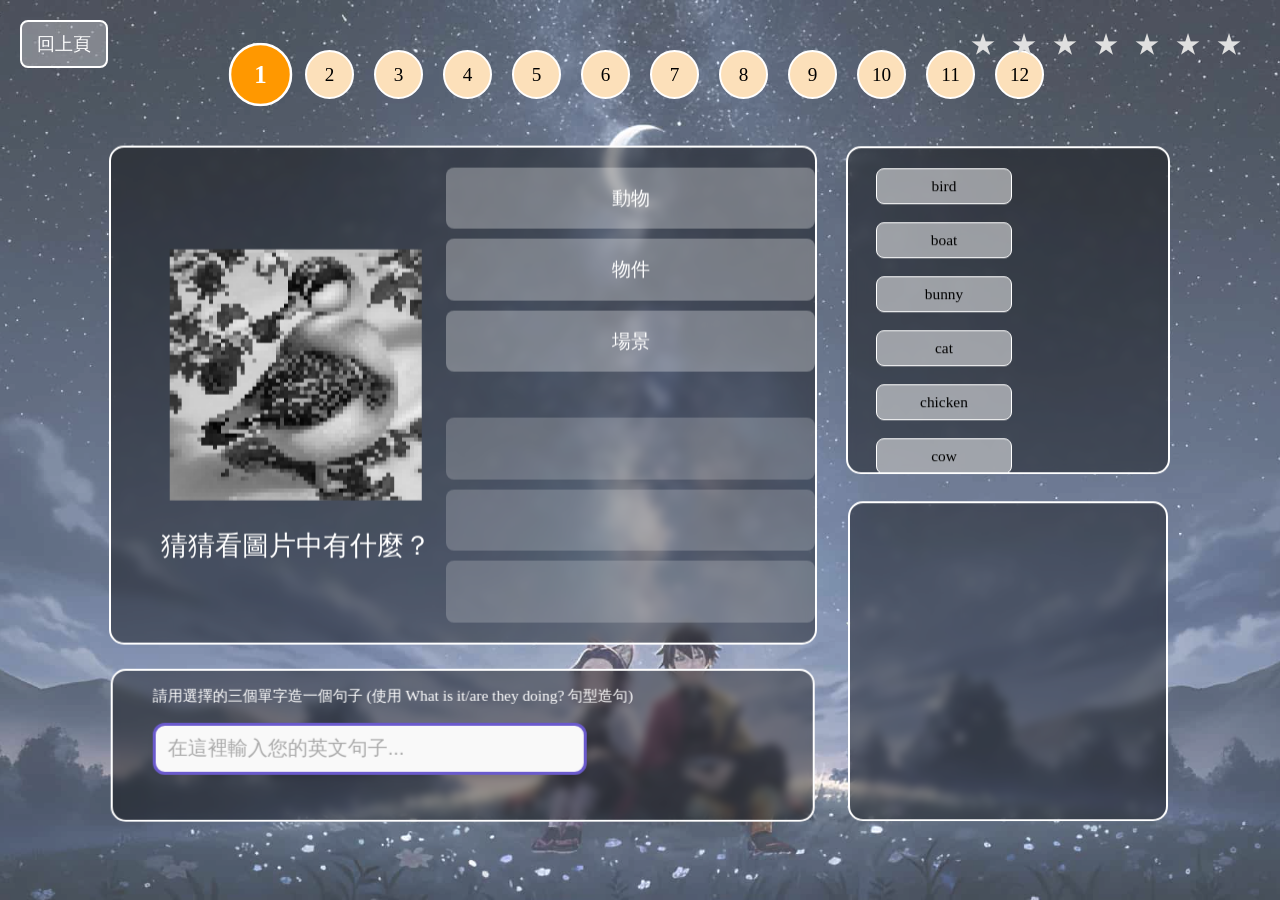
==== commit 78dcca1a: "Update easy_mode.html" ====
--- a/easy_mode.html
+++ b/easy_mode.html
@@ -2,12 +2,14 @@
 <html lang="zh-TW">
 <head>
     <meta charset="UTF-8">
-    <meta name="viewport" content="width=device-width, initial-scale=1.0">
+    <!-- <meta name="viewport" content="width=device-width, initial-scale=1.0"> -->
+    <meta name="viewport" content="width=device-width, initial-scale=1.0, maximum-scale=1.0, user-scalable=no, viewport-fit=cover">
     <title>簡單模式：單字解謎</title>
     <link rel="stylesheet" href="static/css/easy_mode.css">
 </head>
 
 <body>
+
     <audio id="easy-bgm" src="static/audio/music_easy.mp3" loop></audio>
 
     <div class="bg-layer"></div>
@@ -50,39 +52,41 @@
         </div>
     </div>
 
-    <div id="game-box" class="game-box">
-        <div id="left-side">
-            <img id="vague-image" src="" alt="vague-image">
-            <p>猜猜看圖片中有什麼？</p>
-        </div>
-        <div id="right-side">
-            <div id="tip-boxes">
-                <div class="tip-box" id="tip1"></div>
-                <div class="tip-box" id="tip2"></div>
-                <div class="tip-box" id="tip3"></div>
+    <div class="main-game-layout">
+        <div id="game-box" class="game-box">
+            <div id="left-side">
+                <img id="vague-image" src="" alt="vague-image">
+                <p>猜猜看圖片中有什麼？</p>
             </div>
-            <div id="answer-boxes">
-                <div class="answer-box" id="answer1"></div>
-                <div class="answer-box" id="answer2"></div>
-                <div class="answer-box" id="answer3"></div>
+            <div id="right-side">
+                <div id="tip-boxes">
+                    <div class="tip-box" id="tip1"></div>
+                    <div class="tip-box" id="tip2"></div>
+                    <div class="tip-box" id="tip3"></div>
+                </div>
+                <div id="answer-boxes">
+                    <div class="answer-box" id="answer1"></div>
+                    <div class="answer-box" id="answer2"></div>
+                    <div class="answer-box" id="answer3"></div>
+                </div>
             </div>
         </div>
-    </div>
-
-    <div class="sentence" id="sentence">
-        <p>請用選擇的三個單字造一個句子</p>
-        <input type="text" id="sentence-input" placeholder="在這裡輸入您的英文句子..." class="sentence-input">
-        <button class="confirm-btn hidden">確認</button>
-    </div>
-
-    <div id="answer-area" class="answer-area">
-        <div class="word-card">
-            <div class="cards"></div>
-            <button class="submit-btn hidden">檢查答案</button>
-        </div> 
-        <div class="feed-back">
-            <div id="feedback-container"></div>
-        </div> 
+
+        <div class="sentence" id="sentence">
+            <p>請用選擇的三個單字造一個句子</p>
+            <input type="text" id="sentence-input" placeholder="在這裡輸入您的英文句子..." class="sentence-input">
+            <button class="confirm-btn hidden">確認</button>
+        </div>
+
+        <div id="answer-area" class="answer-area">
+            <div class="word-card">
+                <div class="cards"></div>
+                <button class="submit-btn hidden">檢查答案</button>
+            </div> 
+            <div class="feed-back">
+                <div id="feedback-container"></div>
+            </div> 
+        </div>
     </div>
 
     <div id="image-modal" class="modal-backdrop">
@@ -613,6 +617,18 @@
                 localStorage.setItem('gameProgress', JSON.stringify(progressData));
             }
         }
+        // 當手機鍵盤打開時，透過 JavaScript 滾動與鎖定高度，避免佈局被壓縮
+        window.addEventListener("DOMContentLoaded", () => {
+            const inputField = document.getElementById("sentence-input");
+            if (inputField) {
+                inputField.addEventListener("focus", () => {
+                    // 輸入時自動將畫面平滑拉至輸入區域，避免被虛擬鍵盤推擠變形
+                    setTimeout(() => {
+                        inputField.scrollIntoView({ behavior: "smooth", block: "center" });
+                    }, 300);
+                });
+            }
+        });
     </script>
 </body>
 </html>
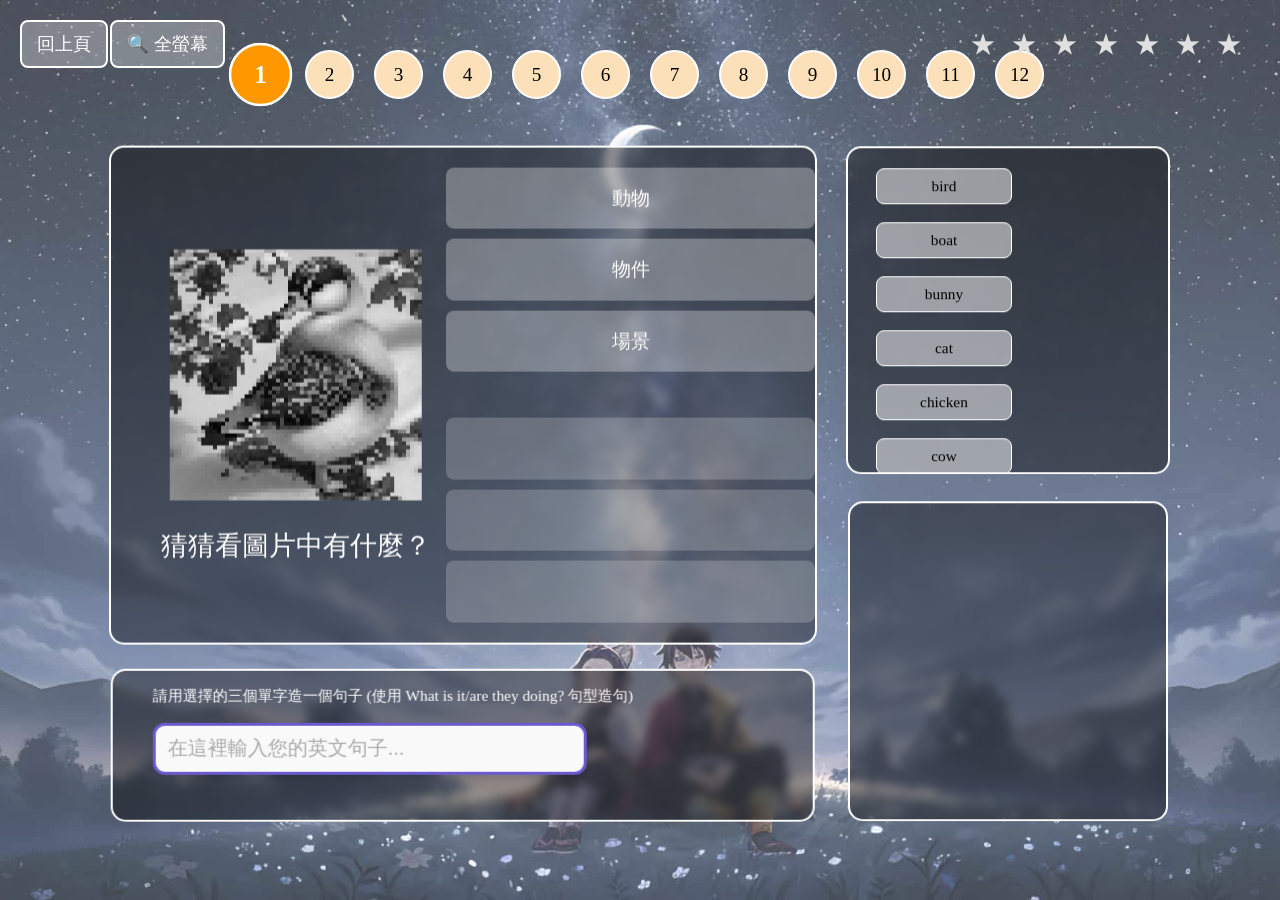
==== commit 1e428ad7: "Update easy_mode.html" ====
--- a/easy_mode.html
+++ b/easy_mode.html
@@ -119,6 +119,8 @@
         </div>
     </div>
 
+    <button id="fullscreen-btn" onclick="toggleFullScreen()" style="position: fixed; top: 20px; left: 110px; padding: 10px 15px; background: rgba(255, 255, 255, 0.3); border: 2px solid white; border-radius: 8px; color: white; font-size: 1.1em; cursor: pointer; z-index: 10;">🔍 全螢幕</button>
+
     <script>
         let currentLevel = 1; 
         let levelDataCache = []; 
@@ -629,6 +631,35 @@
                 });
             }
         });
+
+        // 切換全螢幕函式
+        function toggleFullScreen() {
+            if (!document.fullscreenElement) {
+                // 進入全螢幕並嘗試鎖定為橫屏 (支援的行動裝置會自動轉橫並隱藏網址列)
+                document.documentElement.requestFullscreen().then(() => {
+                    if (screen.orientation && screen.orientation.lock) {
+                        screen.orientation.lock('landscape').catch(err => {
+                            console.log("螢幕鎖定橫向失敗或不支援: ", err);
+                        });
+                    }
+                }).catch(err => {
+                    console.error(`無法啟用全螢幕模式: ${err.message} (${err.name})`);
+                });
+            } else {
+                if (document.exitFullscreen) {
+                    document.exitFullscreen();
+                }
+            }
+        }
+
+        // 選擇性：當使用者第一次點擊畫面時，自動幫他進入全螢幕（增加遊戲體驗）
+        window.addEventListener('click', function initFullscreen() {
+            if (!document.fullscreenElement) {
+                document.documentElement.requestFullscreen().catch(err => {
+                    // 瀏覽器通常要求必須由使用者互動（點擊）觸發，這裡捕捉例外避免報錯
+                });
+            }
+        }, { once: true }); // 只觸發一次
     </script>
 </body>
 </html>
--- a/static/css/easy_mode.css
+++ b/static/css/easy_mode.css
@@ -1,13 +1,16 @@
 body, html {
     margin: 0;
     padding: 0;
+    width: 100%;
     height: 100%;
+    height: 100dvh; /* 防止虛擬鍵盤擠壓 */
     overflow: hidden;
     font-family: "Noto Sans TC", "sans-serif"; 
     color: white;
     text-align: center;
     align-items: center;
     box-sizing: border-box;
+    user-select: none; /* 防止遊戲中選取文字錯位 */
 }
 .bg-layer {
     position: fixed;
@@ -35,6 +38,7 @@
     font-size: 1.1em;
     cursor: pointer;
     transition: background 0.3s ease;
+    z-index: 10;
 }
 #back-btn:hover {
     background: rgba(255, 255, 255, 0.5);
@@ -395,8 +399,6 @@
     font-size: 1.5vw;
 }
 
-
- /* 移除 .ai-title 樣式 */
 #feedback-container {
     min-height: 50px; /* 預留空間給打字內容，防止佈局跳動 */
     margin-bottom: 20px;
@@ -479,10 +481,8 @@
 .submit-btn:hover {
     background: rgb(255, 174, 45);
 }
-/* 生成圖片按鈕樣式 */
 #generate-image-btn {
     position: absolute;
-    /* 讓按鈕位於輸入框右上方 (約與輸入框中央對齊) */
     bottom: 20px; 
     right: 120px;
     padding: 14px 18px;
@@ -505,29 +505,27 @@
     50% { opacity: 0.3; }
 }
 
-
 a {
-    text-decoration: none; /*去掉文字底線*/
-    color: inherit; /*保持文字原來顏色*/
+    text-decoration: none;
+    color: inherit;
 }
 .hidden {
     display: none !important;
-    /* display: none ; */
-}
+}
+
 /* ================= 模態視窗樣式 Start ================= */
 .modal-backdrop {
-    /* 蓋住整個畫面 */
     position: fixed;
     top: 0;
     left: 0;
     width: 100%;
     height: 100%;
-    background-color: rgba(0, 0, 0, 0.7); /* 半透明黑色背景 */
-    display: flex; /* 啟用 Flexbox 進行置中 */
-    justify-content: center; /* 水平置中 */
-    align-items: center; /* 垂直置中 */
-    z-index: 1000; /* 確保在最上層 */
-    visibility: hidden; /* 預設隱藏 */
+    background-color: rgba(0, 0, 0, 0.7);
+    display: flex;
+    justify-content: center;
+    align-items: center;
+    z-index: 1000;
+    visibility: hidden;
     opacity: 0;
     transition: visibility 0s, opacity 0.3s ease;
 }
@@ -542,26 +540,25 @@
     padding: 20px;
     border-radius: 15px;
     box-shadow: 0 4px 12px rgba(0, 0, 0, 0.2);
-    /* 設置寬高並置中 */
-    width: 70vw; /* 寬度 70% */
-    height: 70vh; /* 高度 70% */
-    max-width: 800px; /* 避免在超寬螢幕上過大 */
-    max-height: 600px; /* 避免在超高螢幕上過高 */
-    display: flex;
-    flex-direction: column;
-    justify-content: space-between; /* 讓內容與按鈕區分開 */
+    width: 70vw;
+    height: 70vh;
+    max-width: 800px;
+    max-height: 600px;
+    display: flex;
+    flex-direction: column;
+    justify-content: space-between;
     align-items: center;
     text-align: center;
 }
 
 .modal-body {
-    flex-grow: 1; /* 讓內容區佔據剩餘空間 */
-    width: 100%;
-    display: flex;
-    flex-direction: column;
-    justify-content: center;
-    align-items: center;
-    overflow: hidden; /* 確保內容不超出 */
+    flex-grow: 1;
+    width: 100%;
+    display: flex;
+    flex-direction: column;
+    justify-content: center;
+    align-items: center;
+    overflow: hidden;
 }
         
 .modal-body h3 {
@@ -571,9 +568,9 @@
 
 .modal-body img {
     max-width: 90%;
-    max-height: 80%; /* 留空間給標題 */
-    border-radius: 8px;
-    object-fit: contain; /* 確保圖片完整顯示 */
+    max-height: 80%;
+    border-radius: 8px;
+    object-fit: contain;
     border: 2px solid #ddd;
 }
 
@@ -582,8 +579,8 @@
     padding-top: 15px;
     border-top: 1px solid #eee;
     display: flex;
-    justify-content: center; /* 置中按鈕群組 */
-    gap: 20px; /* 按鈕間距 */
+    justify-content: center;
+    gap: 20px;
 }
         
 .modal-footer button {
@@ -599,32 +596,30 @@
 .modal-summary-stars {
     text-align: center;
     margin-bottom: 20px;
-    font-size: 2.5rem; /* 星星大一點比較霸氣 */
+    font-size: 2.5rem;
 }
 
 .m-star {
-    color: #444; /* 預設暗灰色 */
+    color: #444;
     margin: 0 5px;
     transition: transform 0.2s ease, color 0.2s ease;
     display: inline-block;
 }
 
-/* Modal 前三顆亮起：黃色 */
 .m-star.active-word {
-    color: #FFD700 !important; /* 金色/黃色 */
+    color: #FFD700 !important;
     text-shadow: 0 0 10px rgba(255, 215, 0, 0.8);
     transform: scale(1.2);
 }
 
-/* 修正：對應 JS 的 active-sentence (後四顆：造句星) */
 .m-star.active-sentence {
-    color: #ff8800 !important; /* 橘色 */
+    color: #ff8800 !important;
     text-shadow: 0 0 15px rgba(255, 136, 0, 0.8);
     transform: scale(1.2);
 }
 
 #replay-btn {
-    background-color: #6c757d; /* 灰色 */
+    background-color: #6c757d;
     color: white;
 }
 #replay-btn:hover {
@@ -632,169 +627,57 @@
 }
 
 #next-level-btn {
-    background-color: #007bff; /* 藍色 */
+    background-color: #007bff;
     color: white;
 }
 #next-level-btn:hover {
     background-color: #0056b3;
 }
         
-/* 關卡指示器樣式更新 (確保 active 狀態能正確顯示) */
 .level-circle.active {
-    background-color: #ff9800; /* 活躍關卡顏色 */
+    background-color: #ff9800;
     color: white;
     transform: scale(1.3);
     font-weight: bold;
 }
 .level-circle {
-    /* 假設您的 CSS 中有基礎樣式，這裡只加上過渡效果 */
     transition: all 0.2s ease;
 }
 /* ================= 模態視窗樣式 End ================= */
 
-
-@media screen and (max-width: 768px) {
-    .game-box {
-        width: 90%;
-        height: 30%;
-        transform: translate(-50%, -100%);
+/* ================= 4. 直向全螢幕旋轉提示遮罩 (取代原無效/破版 RWD) ================= */
+#portrait-orientation-mask {
+    display: none;
+    position: fixed;
+    top: 0;
+    left: 0;
+    width: 100vw;
+    height: 100vh;
+    height: 100dvh;
+    background: #121212;
+    color: #ffffff;
+    z-index: 99999;
+    flex-direction: column;
+    justify-content: center;
+    align-items: center;
+    text-align: center;
+}
+
+.rotate-phone-icon {
+    font-size: 4rem;
+    animation: rotate-animation 2s infinite ease-in-out;
+    margin-bottom: 20px;
+}
+
+@keyframes rotate-animation {
+    0% { transform: rotate(0deg); }
+    50% { transform: rotate(-90deg); }
+    100% { transform: rotate(0deg); }
+}
+
+/* 當螢幕為直向模式 (Portrait) 時，強制顯示旋轉提示遮罩 */
+@media screen and (orientation: portrait) {
+    #portrait-orientation-mask {
+        display: flex !important;
     }
-    #vague-image {
-        height: 70%;  /* 可自行調整 */
-    }
-    .sentence {
-        width: 90%;
-        height: 14%;
-        transform: translate(-39%, 120%);
-        font-size: 0.8em;
-        padding: 0 20px;
-        z-index: 1000;
-    }
-    .sentence p {
-        font-size: 3.5vw;
-        margin: 8px 0;
-    }
-    .sentence-input {
-        height: 35%; 
-        width: 80%;
-        font-size: 14px;
-        transform: translateY(-15%);
-    }
-    .answer-area {
-        width: 90%;
-        height: 35%;
-        transform: translate(-50%, 50%);
-    }
-    .word-card {
-        height: 40%;
-        transform: translateY(-125%);
-    }
-    .feed-back {
-        height: 45%;
-        transform: translateY(-20%);
-    }
-    .cards {
-        width: 60%;
-        font-size: 16px;
-    }
-    .confirm {
-        width: 25%;
-    }
-    .card {
-        width: 70%;
-        padding: 3px 0;
-        margin: 4px auto;
-        background: rgba(255, 255, 255, 0.5);
-        border: 1px solid white;
-        color: black;
-        border-radius: 8px;
-        text-align: center;
-        font-size: 1.2em;
-        cursor: pointer;
-        transition: 0.2s;
-    }
-    .confirm-btn {
-        right: 10px;
-        margin-top: 2px;
-        padding: 4px 8px;
-        border-radius: 8px;
-        font-size: 0.8em;
-        transform: translateY(-20%);
-    }
-
-    .submit-btn {
-        right: 10px;
-        bottom: 10px;
-        padding: 5px 9px;
-        font-size: 1em;
-    }
-
-    #level-indicator {
-        gap: 10px;
-        font-size: 0.5em;
-        margin-top: 90px;
-    }
-    .level-circle {
-        width: 16px;
-        height: 16px;
-    }
-    .star {
-        font-size: 1.5rem;
-    }
-    #stars-container {
-        top: 5vh;
-        right: 3vw;
-        gap: 10px;
-    }
-    #left-side p {
-        font-size: 2vh;
-    }
-    #right-side {
-        gap: 20px;
-    }
-
-    #tip-boxes {
-        gap: 5px;
-    }
-    #answer-boxes {
-        gap: 5px;
-    }
-
-    .tip-box {
-        height: 25%;
-        min-height: 20px;
-        font-size: 0.7em;
-    }
-    .answer-box {
-        height: 25%;
-        min-height: 20px;
-        font-size: 0.7em;
-    }
-    #feedback-container {
-        margin-top: 20px;
-        font-size: 0.8rem;
-        color: white;
-        /* border: 2px solid white; */
-    }
-    #generate-image-btn {
-        bottom: 10px; 
-        right: 80px;
-        padding: 6px 12px;
-        border-radius: 10px;
-    }
-    .modal-body h3 {
-        font-size: 10px;
-    }
-    .modal-content {
-        background-color: #fff;
-        padding: 20px;
-        border-radius: 15px;
-        box-shadow: 0 4px 12px rgba(0, 0, 0, 0.2);
-        /* 設置寬高並置中 */
-        width: 80vw; /* 寬度 80% */
-        height: 45vh; /* 高度 45% */
-    }
-    .modal-summary-stars {
-        font-size: 1.5rem; 
-    }
-}+}
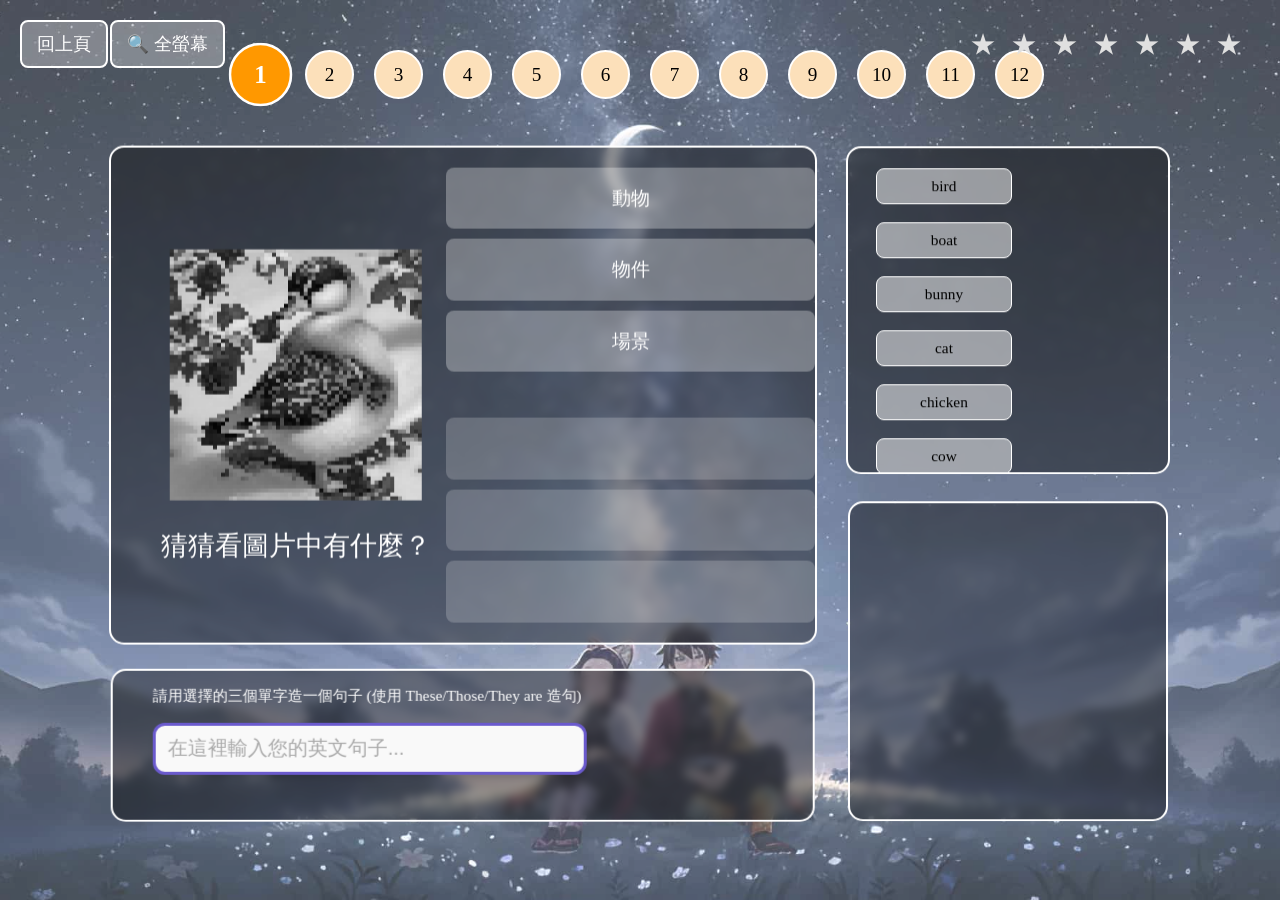
==== commit f804365c: "Update easy_mode.html" ====
--- a/easy_mode.html
+++ b/easy_mode.html
@@ -171,37 +171,73 @@
             typing();
         }
 
-        // 前端 AI 繪圖產生器 (經由 Vercel 後端安全帶入付費版 Key)
+        // AI 生圖：向同網域的 Vercel API 要求圖片資料，API Key 不會暴露在前端。
         async function generateFrontendImage(promptText) {
-            const fallbackImage = "static/image/default_ai.png";
+            const response = await fetch("/api/generate-image", {
+                method: "POST",
+                headers: { "Content-Type": "application/json" },
+                body: JSON.stringify({ promptText })
+            });
+
+            if (!response.ok) {
+                let errorMessage = `圖片生成失敗（HTTP ${response.status}）`;
+                try {
+                    const errorData = await response.json();
+                    errorMessage = errorData.details || errorData.error || errorMessage;
+                    console.error("Pollinations 生圖 API 錯誤：", errorData);
+                } catch (_) {
+                    // 回應不是 JSON 時保留 HTTP 錯誤訊息。
+                }
+                throw new Error(errorMessage);
+            }
+
+            const contentType = response.headers.get("content-type") || "";
+            if (!contentType.toLowerCase().startsWith("image/")) {
+                throw new Error(`後端回應不是圖片（${contentType || "未知 Content-Type"}）`);
+            }
+
+            const imageBlob = await response.blob();
+            if (!imageBlob.size) {
+                throw new Error("API 回傳的圖片內容是空的");
+            }
+
+            // objectUrl 用於當前畫面顯示；portfolioImage 用於作品集儲存。
+            const objectUrl = URL.createObjectURL(imageBlob);
+            let portfolioImage = objectUrl;
 
             try {
-                const response = await fetch("/api/generate-image", {
-                    method: "POST",
-                    headers: { "Content-Type": "application/json" },
-                    body: JSON.stringify({ promptText })
+                // 壓縮成 512x512 JPEG data URL，避免把暫時性 blob URL 存進 localStorage。
+                // 若轉檔失敗，仍可顯示圖片，但作品集會暫存 object URL。
+                portfolioImage = await new Promise((resolve, reject) => {
+                    const image = new Image();
+                    image.onload = () => {
+                        try {
+                            const canvas = document.createElement("canvas");
+                            canvas.width = 512;
+                            canvas.height = 512;
+                            const context = canvas.getContext("2d");
+                            context.fillStyle = "#ffffff";
+                            context.fillRect(0, 0, canvas.width, canvas.height);
+
+                            const scale = Math.min(512 / image.naturalWidth, 512 / image.naturalHeight);
+                            const width = Math.round(image.naturalWidth * scale);
+                            const height = Math.round(image.naturalHeight * scale);
+                            const x = Math.round((512 - width) / 2);
+                            const y = Math.round((512 - height) / 2);
+                            context.drawImage(image, x, y, width, height);
+                            resolve(canvas.toDataURL("image/jpeg", 0.78));
+                        } catch (error) {
+                            reject(error);
+                        }
+                    };
+                    image.onerror = () => reject(new Error("無法讀取生成的圖片"));
+                    image.src = objectUrl;
                 });
-
-                if (!response.ok) throw new Error("繪圖 API 回傳失敗");
-
-                const data = await response.json();
-                const imageUrl = data.imageUrl;
-
-                return new Promise((resolve) => {
-                    const img = new Image();
-                    img.src = imageUrl;
-                    img.onload = () => resolve(imageUrl);
-                    img.onerror = () => {
-                        console.warn("圖片載入失敗，切換至備用圖片");
-                        const levelData = levelDataCache.find(item => Number(item.level) === Number(currentLevel));
-                        resolve(levelData ? levelData.image_origin : fallbackImage);
-                    };
-                });
-            } catch (err) {
-                console.warn("呼叫繪圖後端失敗，切換至備用圖片:", err);
-                const levelData = levelDataCache.find(item => Number(item.level) === Number(currentLevel));
-                return levelData ? levelData.image_origin : fallbackImage;
-            }
+            } catch (error) {
+                console.warn("作品集圖片壓縮失敗，暫用當前圖片網址：", error);
+            }
+
+            return { objectUrl, portfolioImage };
         }
 
         // Gemini API 前端呼叫邏輯
@@ -285,14 +321,14 @@
             handleFinalSave();
 
             try {
-                const generatedUrl = await generateFrontendImage(userSentence);
-                aiImg.src = generatedUrl;
+                const generatedImage = await generateFrontendImage(userSentence);
+                aiImg.src = generatedImage.objectUrl;
                 loading.classList.add("hidden");
                 aiImg.classList.remove("hidden");
-                footer.style.display = "flex"; 
-                
+                footer.style.display = "flex";
+
                 saveToPortfolio({
-                    image: generatedUrl, 
+                    image: generatedImage.portfolioImage,
                     mode: '簡單模式',
                     level: currentLevel,
                     sentence: userSentence,
@@ -301,7 +337,9 @@
                     time: new Date().toLocaleString('zh-TW', { hour12: false })
                 });
             } catch (e) {
-                loading.textContent = "生圖功能暫時休息，不影響過關，請點擊下一關。";
+                console.error("AI 生圖失敗：", e);
+                loading.textContent = `圖片生成失敗：${e.message || "請稍後再試"}。過關紀錄不受影響。`;
+                aiImg.classList.add("hidden");
                 footer.style.display = "flex";
             }
         }
--- a/static/css/easy_mode.css
+++ b/static/css/easy_mode.css
@@ -681,3 +681,152 @@
         display: flex !important;
     }
 }
+
+@media screen and (max-width: 768px) {
+    .game-box {
+        width: 90%;
+        height: 30%;
+        transform: translate(-50%, -100%);
+    }
+    #vague-image {
+        height: 70%;  /* 可自行調整 */
+    }
+    .sentence {
+        width: 90%;
+        height: 14%;
+        transform: translate(-39%, 120%);
+        font-size: 0.8em;
+        padding: 0 20px;
+        z-index: 1000;
+    }
+    .sentence p {
+        font-size: 3.5vw;
+        margin: 8px 0;
+    }
+    .sentence-input {
+        height: 35%; 
+        width: 80%;
+        font-size: 14px;
+        transform: translateY(-15%);
+    }
+    .answer-area {
+        width: 90%;
+        height: 35%;
+        transform: translate(-50%, 50%);
+    }
+    .word-card {
+        height: 40%;
+        transform: translateY(-125%);
+    }
+    .feed-back {
+        height: 45%;
+        transform: translateY(-20%);
+    }
+    .cards {
+        width: 60%;
+        font-size: 16px;
+    }
+    .confirm {
+        width: 25%;
+    }
+    .card {
+        width: 70%;
+        padding: 3px 0;
+        margin: 4px auto;
+        background: rgba(255, 255, 255, 0.5);
+        border: 1px solid white;
+        color: black;
+        border-radius: 8px;
+        text-align: center;
+        font-size: 1.2em;
+        cursor: pointer;
+        transition: 0.2s;
+    }
+    .confirm-btn {
+        right: 10px;
+        margin-top: 2px;
+        padding: 4px 8px;
+        border-radius: 8px;
+        font-size: 0.8em;
+        transform: translateY(-20%);
+    }
+
+    .submit-btn {
+        right: 10px;
+        bottom: 10px;
+        padding: 5px 9px;
+        font-size: 1em;
+    }
+
+    #level-indicator {
+        gap: 10px;
+        font-size: 0.5em;
+        margin-top: 90px;
+    }
+    .level-circle {
+        width: 16px;
+        height: 16px;
+    }
+    .star {
+        font-size: 1.5rem;
+    }
+    #stars-container {
+        top: 5vh;
+        right: 3vw;
+        gap: 10px;
+    }
+    #left-side p {
+        font-size: 2vh;
+    }
+    #right-side {
+        gap: 20px;
+    }
+
+    #tip-boxes {
+        gap: 5px;
+    }
+    #answer-boxes {
+        gap: 5px;
+    }
+
+    .tip-box {
+        height: 25%;
+        min-height: 20px;
+        font-size: 0.7em;
+    }
+    .answer-box {
+        height: 25%;
+        min-height: 20px;
+        font-size: 0.7em;
+    }
+    #feedback-container {
+        margin-top: 20px;
+        font-size: 0.8rem;
+        color: white;
+        /* border: 2px solid white; */
+    }
+    #generate-image-btn {
+        bottom: 10px; 
+        right: 80px;
+        padding: 6px 12px;
+        border-radius: 10px;
+    }
+    .modal-body h3 {
+        font-size: 10px;
+    }
+    .modal-content {
+        background-color: #fff;
+        padding: 20px;
+        border-radius: 15px;
+        box-shadow: 0 4px 12px rgba(0, 0, 0, 0.2);
+        /* 設置寬高並置中 */
+        width: 80vw; /* 寬度 80% */
+        height: 45vh; /* 高度 45% */
+    }
+    .modal-summary-stars {
+        font-size: 1.5rem; 
+    }
+    #fullscreen-btn {
+        display: none;
+    }
+}
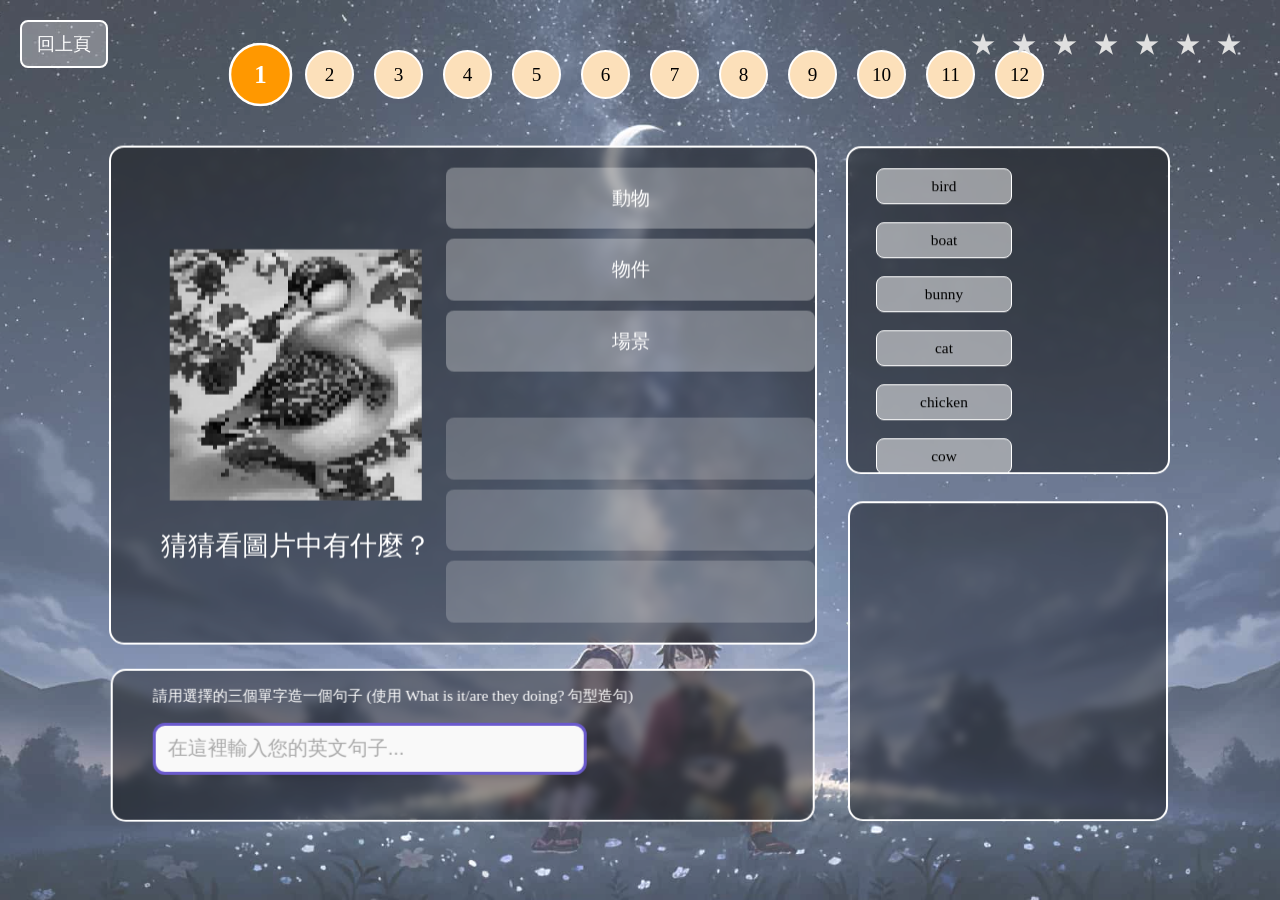
==== commit 2ffe5388: "Update print statement from 'Hello' to 'Goodbye'" ====
--- a/easy_mode.html
+++ b/easy_mode.html
@@ -119,7 +119,7 @@
         </div>
     </div>
 
-    <button id="fullscreen-btn" onclick="toggleFullScreen()" style="position: fixed; top: 20px; left: 110px; padding: 10px 15px; background: rgba(255, 255, 255, 0.3); border: 2px solid white; border-radius: 8px; color: white; font-size: 1.1em; cursor: pointer; z-index: 10;">🔍 全螢幕</button>
+    <!-- <button id="fullscreen-btn" onclick="toggleFullScreen()" style="position: fixed; top: 20px; left: 110px; padding: 10px 15px; background: rgba(255, 255, 255, 0.3); border: 2px solid white; border-radius: 8px; color: white; font-size: 1.1em; cursor: pointer; z-index: 10;">🔍 全螢幕</button> -->
 
     <script>
         let currentLevel = 1; 
